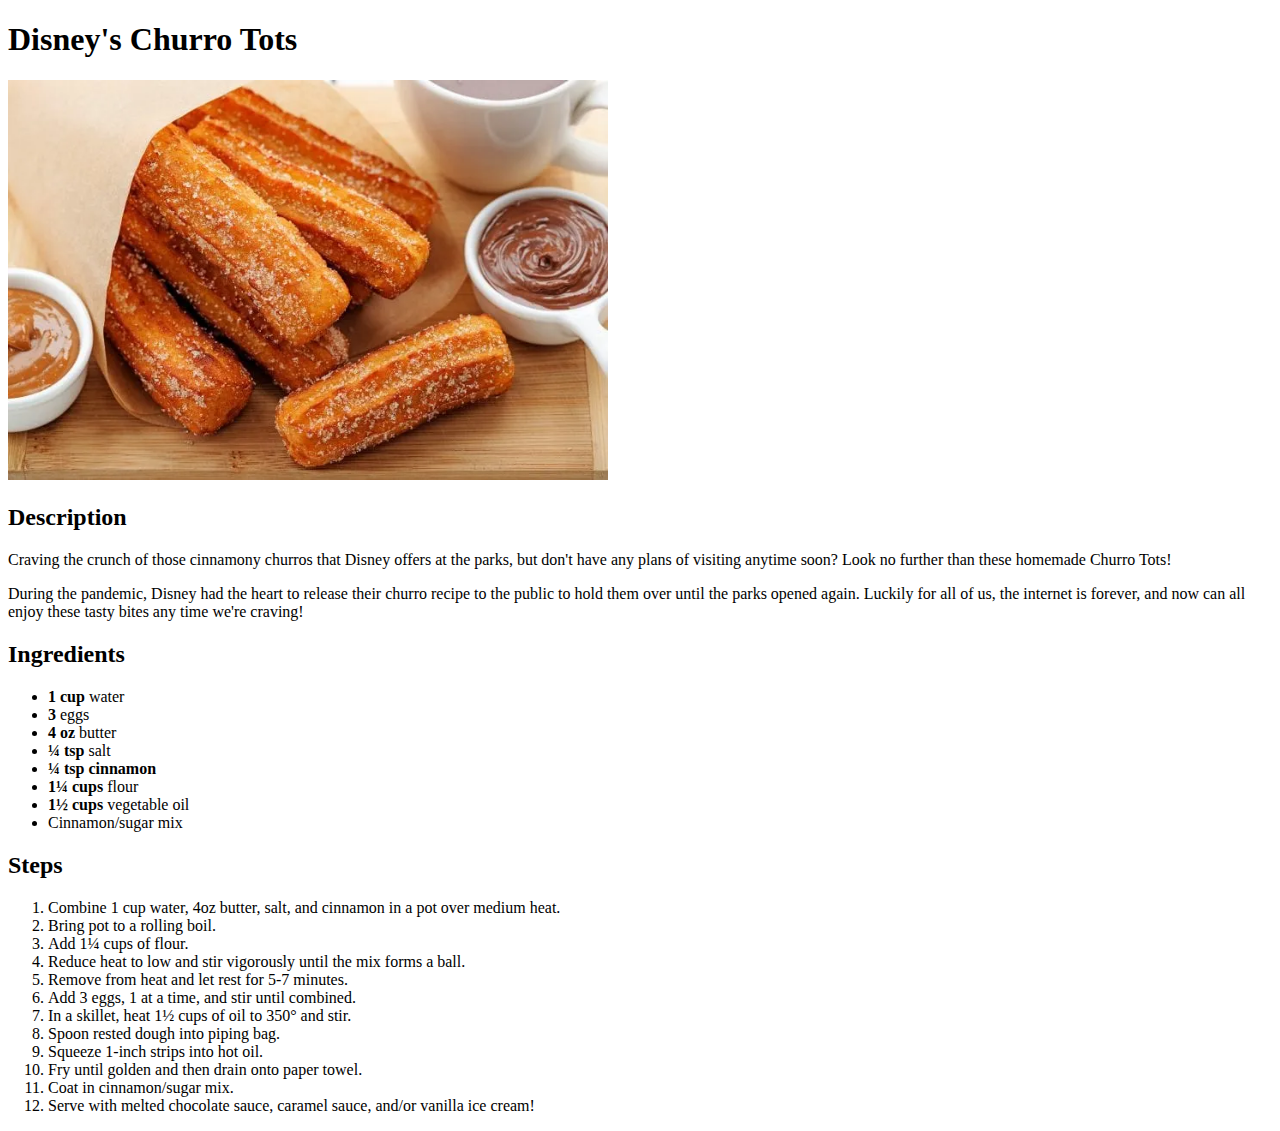
==== recipes/churro-tots.html @ c62a73a5 "Add churro-tots and pumpkin-bites pages + images" ====
<!DOCTYPE html>
<html lang="en">
<head>
    <meta charset="UTF-8">
    <meta http-equiv="X-UA-Compatible" content="IE=edge">
    <meta name="viewport" content="width=device-width, initial-scale=1.0">
    <title>Churro Tots</title>
</head>
<body>
    <h1>Disney's Churro Tots</h1>

    <img src="../images/churro-bites.webp" alt="Homemade version of Disney Parks Churro Bites" width="100%" style="max-width:600px;">
    <h2>Description</h2>
    <p>Craving the crunch of those cinnamony churros that Disney offers at the parks, but don't have any plans of visiting anytime soon? Look no further than these homemade Churro Tots!</p>

    <p>During the pandemic, Disney had the heart to release their churro recipe to the public to hold them over until the parks opened again. Luckily for all of us, the internet is forever, and now can all enjoy these tasty bites any time we're craving!</p>

    <h2>Ingredients</h2>
    <ul>
        <li><b>1 cup</b> water</li>
        <li><b>3</b> eggs</li>
        <li><b>4 oz</b> butter</li>
        <li><b>¼ tsp</b> salt</li> 
        <li><b>¼ tsp cinnamon</b></li>
        <li><b>1¼ cups</b> flour</li>
        <li><b>1½ cups</b> vegetable oil</li>
        <li>Cinnamon/sugar mix</li>
    </ul>

    <h2>Steps</h2>
    <ol>
        <li>Combine 1 cup water, 4oz butter, salt, and cinnamon in a pot over medium heat.</li>
        <li>Bring pot to a rolling boil.</li>
        <li>Add 1¼ cups of flour.</li>
        <li>Reduce heat to low and stir vigorously until the mix forms a ball.</li>
        <li>Remove from heat and let rest for 5-7 minutes.</li>
        <li>Add 3 eggs, 1 at a time, and stir until combined.</li>
        <li>In a skillet, heat 1½ cups of oil to 350° and stir.</li>
        <li>Spoon rested dough into piping bag.</li>
        <li>Squeeze 1-inch strips into hot oil.</li>
        <li>Fry until golden and then drain onto paper towel.</li>
        <li>Coat in cinnamon/sugar mix.</li>
        <li>Serve with melted chocolate sauce, caramel sauce, and/or vanilla ice cream!</li>
    </ol>
</body>
</html>
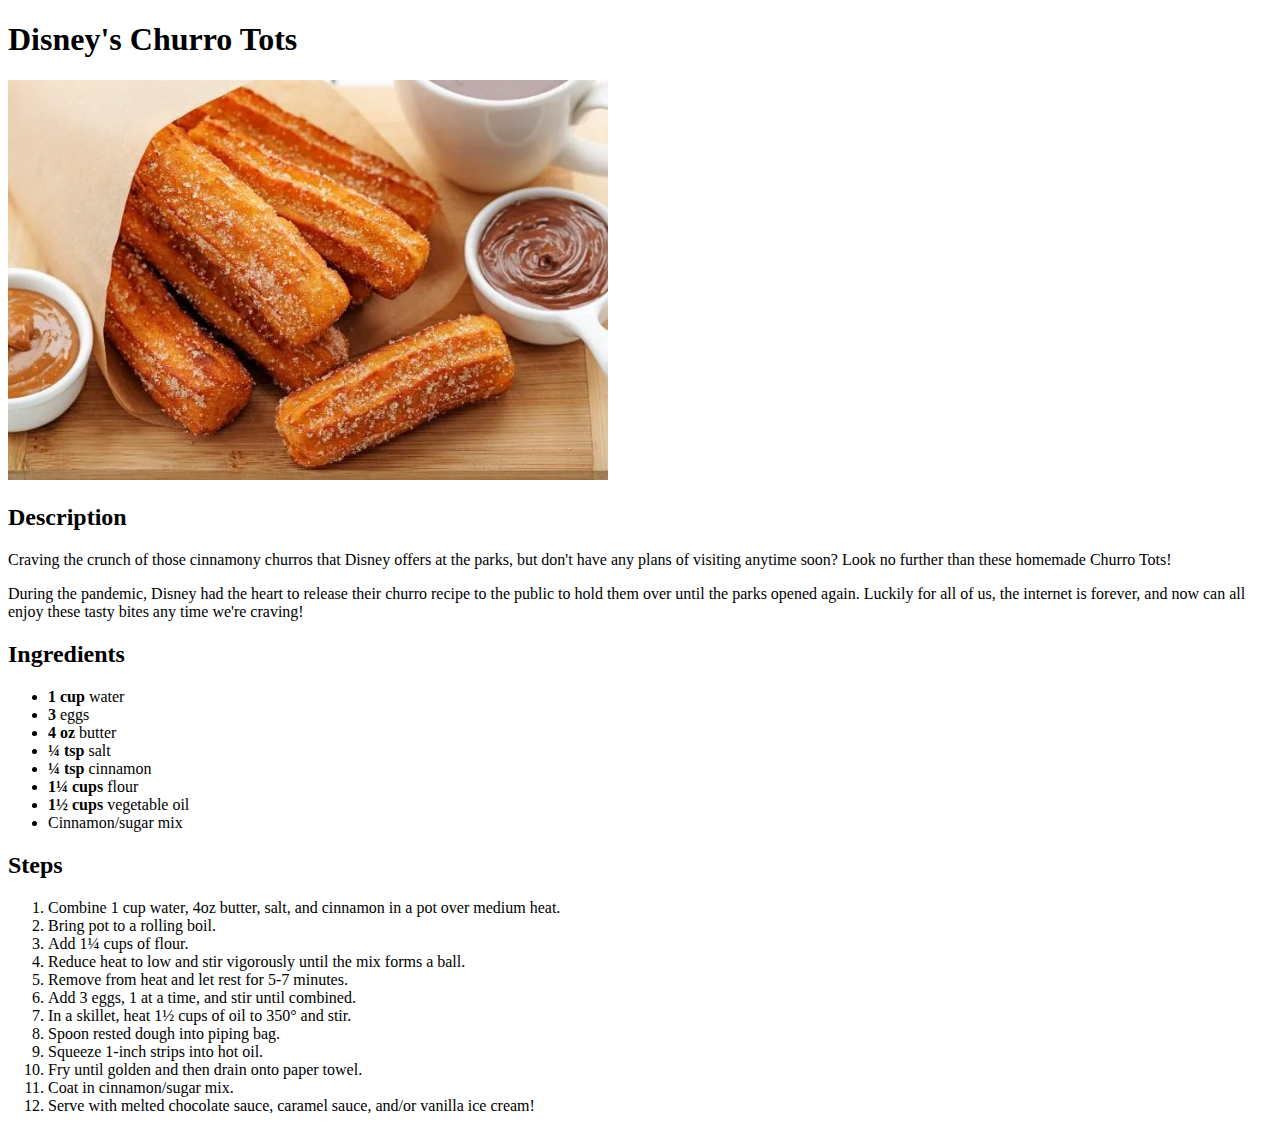
==== commit d9a26d1d: "Fix ingredients format error on churro-tots page" ====
--- a/recipes/churro-tots.html
+++ b/recipes/churro-tots.html
@@ -21,7 +21,7 @@
         <li><b>3</b> eggs</li>
         <li><b>4 oz</b> butter</li>
         <li><b>¼ tsp</b> salt</li> 
-        <li><b>¼ tsp cinnamon</b></li>
+        <li><b>¼ tsp</b> cinnamon</li>
         <li><b>1¼ cups</b> flour</li>
         <li><b>1½ cups</b> vegetable oil</li>
         <li>Cinnamon/sugar mix</li>
